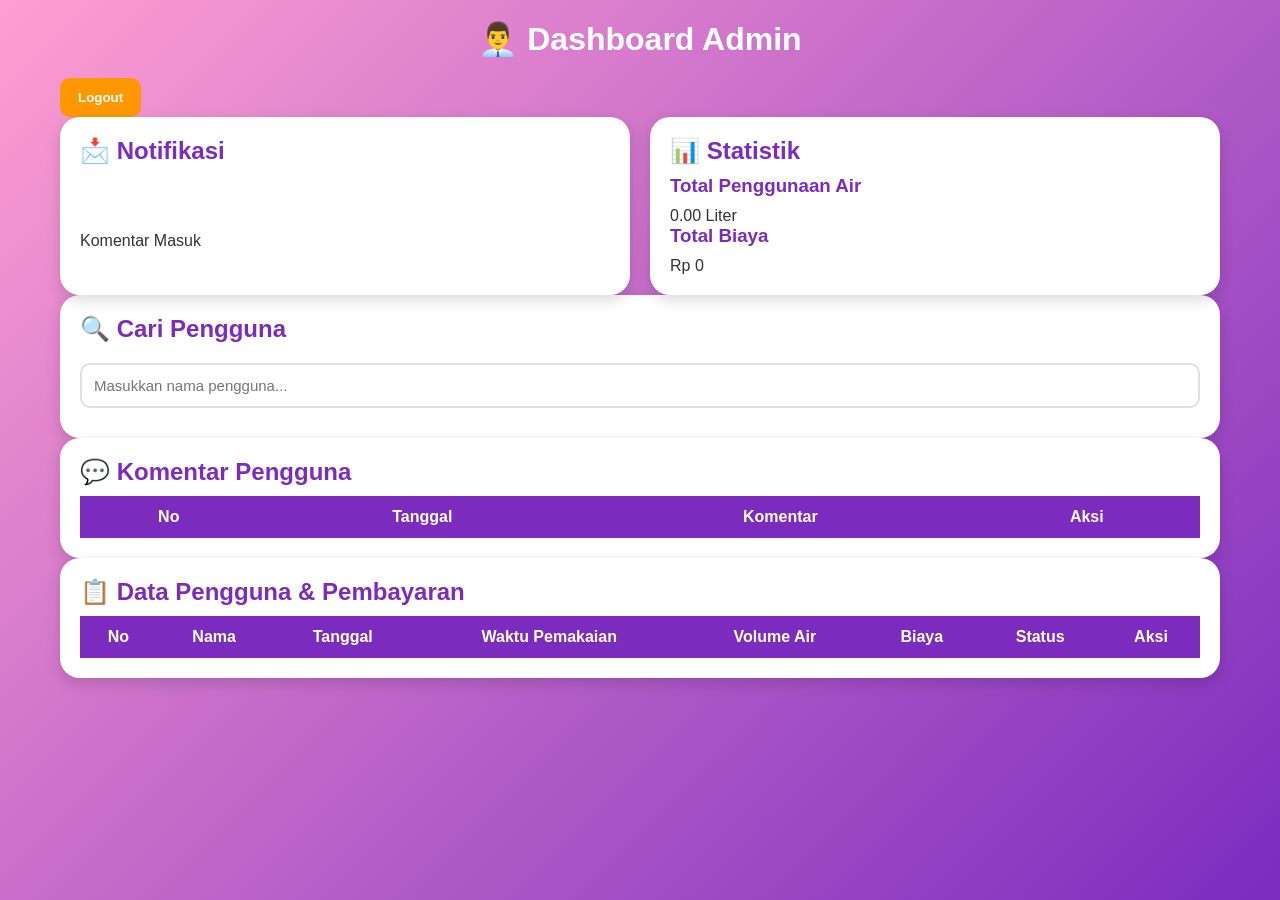
==== admin.html @ 2455399f "Add files via upload" ====
<!DOCTYPE html>
<html lang="id">
<head>
<meta charset="UTF-8">
<meta name="viewport" content="width=device-width, initial-scale=1.0">
<title>Dashboard Admin</title>
<link rel="stylesheet" href="style.css">
</head>
<body>

<div class="container">

<h1>👨‍💼 Dashboard Admin</h1>

<button class="logout" onclick="logout()">
Logout
</button>

<div class="dashboard">

<!-- NOTIFIKASI -->
<div class="card">

<h2>📩 Notifikasi</h2>

<h1 id="jumlahKomentar">0</h1>

<p>Komentar Masuk</p>

</div>

<!-- STATISTIK -->
<div class="card">

<h2>📊 Statistik</h2>

<h3>Total Penggunaan Air</h3>

<p id="totalLiter">0 Liter</p>

<h3>Total Biaya</h3>

<p id="totalBiaya">Rp 0</p>

</div>

</div>

<!-- PENCARIAN -->

<div class="card">

<h2>🔍 Cari Pengguna</h2>

<input
type="text"
id="cariNama"
placeholder="Masukkan nama pengguna..."
onkeyup="cariPengguna()">

</div>

<!-- KOMENTAR -->

<div class="card">

<h2>💬 Komentar Pengguna</h2>

<table>

<thead>

<tr>
<th>No</th>
<th>Tanggal</th>
<th>Komentar</th>
<th>Aksi</th>
</tr>

</thead>

<tbody id="komentarBody">

</tbody>

</table>

</div>

<!-- RIWAYAT PENGGUNA -->

<div class="card">

<h2>📋 Data Pengguna & Pembayaran</h2>

<table>

<thead>

<tr>
<th>No</th>
<th>Nama</th>
<th>Tanggal</th>
<th>Waktu Pemakaian</th>
<th>Volume Air</th>
<th>Biaya</th>
<th>Status</th>
<th>Aksi</th>
</tr>

</thead>

<tbody id="riwayatAdminBody">

</tbody>

</table>

</div>

</div>

<script src="javascript.js"></script>

</body>
</html>
---- style.css ----
/* RESET */
*{
    margin:0;
    padding:0;
    box-sizing:border-box;
}

body{
    font-family:'Segoe UI',sans-serif;
    background:linear-gradient(135deg,#ff9ed2,#7b2cbf);
    min-height:100vh;
    color:#333;
}

/* LOGIN */
.login-body{
    display:flex;
    justify-content:center;
    align-items:center;
    min-height:100vh;
}

.login-container{
    background:white;
    width:380px;
    padding:30px;
    border-radius:20px;
    box-shadow:0 10px 25px rgba(0,0,0,0.2);
    text-align:center;
}

.login-container h1{
    margin-bottom:20px;
    color:#7b2cbf;
}

/* INPUT */
input,
select,
textarea{
    width:100%;
    padding:12px;
    margin:10px 0;
    border:2px solid #e0e0e0;
    border-radius:10px;
    font-size:15px;
    transition:0.3s;
}

input:focus,
select:focus,
textarea:focus{
    border-color:#7b2cbf;
    outline:none;
    box-shadow:0 0 10px rgba(123,44,191,0.3);
}

/* BUTTON */
button{
    border:none;
    padding:12px 18px;
    border-radius:10px;
    cursor:pointer;
    color:white;
    font-weight:bold;
    transition:0.3s;
}

button:hover{
    transform:translateY(-2px);
    opacity:0.9;
}

/* WARNA BUTTON */
.start{
    background:#28a745;
}

.stop{
    background:#dc3545;
}

.save{
    background:#007bff;
}

.delete{
    background:#6c757d;
}

.send{
    background:#17a2b8;
}

.logout{
    background:#ff9800;
}

/* CONTAINER */
.container{
    width:95%;
    max-width:1200px;
    margin:auto;
    padding:20px;
}

/* JUDUL */
h1{
    text-align:center;
    color:white;
    margin-bottom:20px;
}

h2,h3{
    color:#7b2cbf;
    margin-bottom:10px;
}

/* DASHBOARD */
.dashboard{
    display:grid;
    grid-template-columns:repeat(auto-fit,minmax(300px,1fr));
    gap:20px;
}

/* CARD */
.card{
    background:white;
    border-radius:20px;
    padding:20px;
    box-shadow:0 5px 15px rgba(0,0,0,0.15);
    transition:0.3s;
}

.card:hover{
    transform:translateY(-5px);
}

/* STOPWATCH */
#timer{
    font-size:35px;
    font-weight:bold;
    color:#7b2cbf;
    text-align:center;
    margin:15px 0;
}

/* HASIL */
.result-box{
    background:#f4ebff;
    padding:15px;
    border-radius:10px;
    margin-top:10px;
}

/* TABLE */
table{
    width:100%;
    border-collapse:collapse;
    margin-top:10px;
}

table th{
    background:#7b2cbf;
    color:white;
    padding:12px;
}

table td{
    padding:10px;
    border:1px solid #ddd;
}

table tr:nth-child(even){
    background:#f8f8f8;
}

table tr:hover{
    background:#f1e7ff;
}

/* SEARCH */
.search-box{
    margin-bottom:15px;
}

/* KOMENTAR */
textarea{
    resize:none;
    min-height:100px;
}

/* SCROLL TABLE */
.table-container{
    overflow-x:auto;
}

/* RESPONSIVE */
@media(max-width:768px){

    .login-container{
        width:90%;
    }

    .dashboard{
        grid-template-columns:1fr;
    }

    table{
        font-size:13px;
    }

    button{
        width:100%;
        margin-top:5px;
    }
}
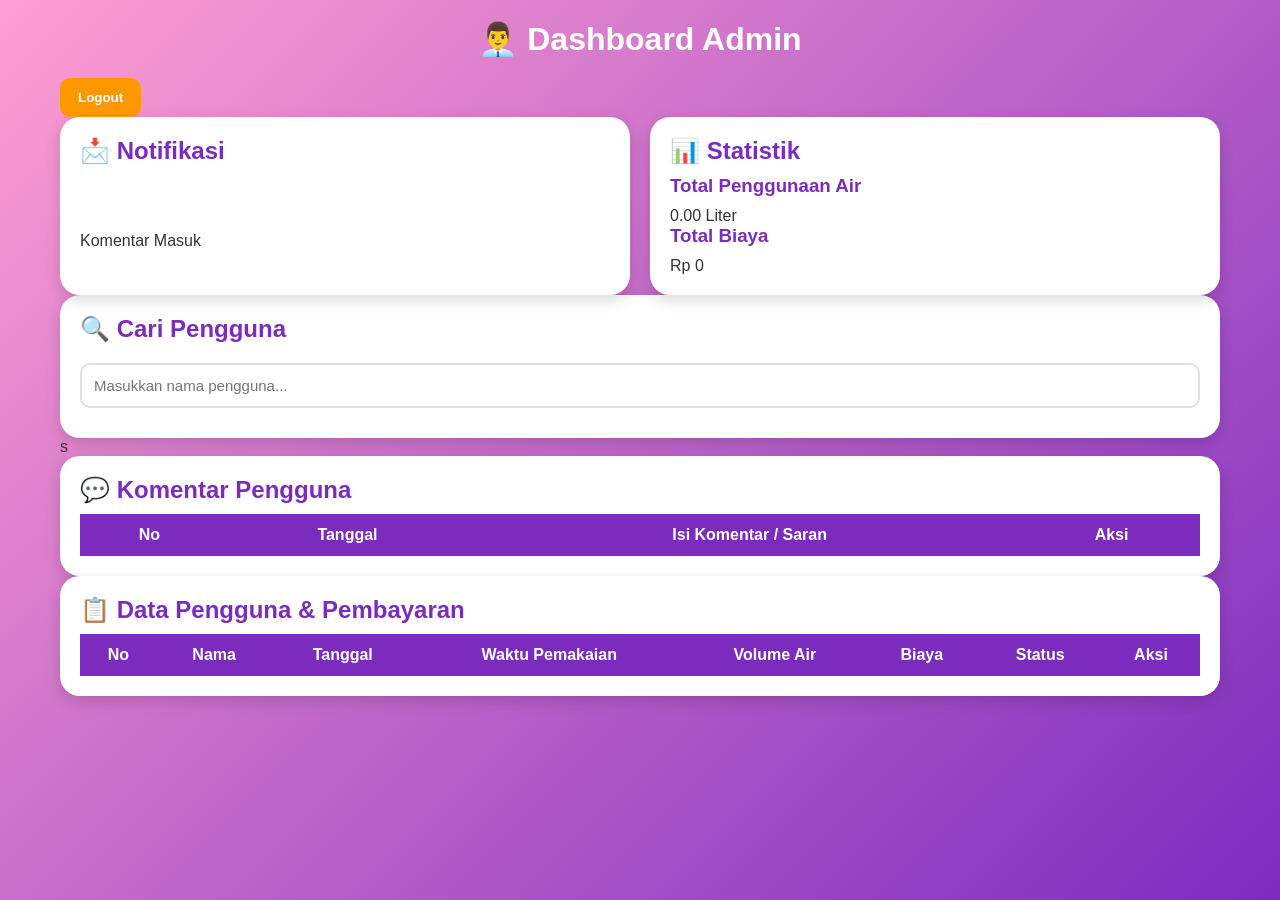
==== commit 540798e2: "Add files via upload" ====
--- a/admin.html
+++ b/admin.html
@@ -1,126 +1,92 @@
 <!DOCTYPE html>
 <html lang="id">
 <head>
-<meta charset="UTF-8">
-<meta name="viewport" content="width=device-width, initial-scale=1.0">
-<title>Dashboard Admin</title>
-<link rel="stylesheet" href="style.css">
+    <meta charset="UTF-8">
+    <meta name="viewport" content="width=device-width, initial-scale=1.0">
+    <title>Dashboard Admin</title>
+    <link rel="stylesheet" href="style.css">
 </head>
 <body>
 
-<div class="container">
+    <div class="container">
 
-<h1>👨‍💼 Dashboard Admin</h1>
+        <h1>👨‍💼 Dashboard Admin</h1>
 
-<button class="logout" onclick="logout()">
-Logout
-</button>
+        <!-- TOMBOL LOGOUT -->
+        <button class="logout" onclick="logout()">
+            Logout
+        </button>
 
-<div class="dashboard">
+        <div class="dashboard">
 
-<!-- NOTIFIKASI -->
-<div class="card">
+            <!-- NOTIFIKASI KOMENTAR -->
+            <div class="card">
+                <h2>📩 Notifikasi</h2>
+                <h1 id="jumlahKomentar">0</h1>
+                <p>Komentar Masuk</p>
+            </div>
 
-<h2>📩 Notifikasi</h2>
+            <!-- STATISTIK -->
+            <div class="card">
+                <h2>📊 Statistik</h2>
+                <h3>Total Penggunaan Air</h3>
+                <p id="totalLiter">0 Liter</p>
+                <h3>Total Biaya</h3>
+                <p id="totalBiaya">Rp 0</p>
+            </div>
 
-<h1 id="jumlahKomentar">0</h1>
+        </div>
 
-<p>Komentar Masuk</p>
+        <!-- PENCARIAN -->
+        <div class="card">
+            <h2>🔍 Cari Pengguna</h2>
+            <input type="text" id="cariNama" placeholder="Masukkan nama pengguna..." onkeyup="cariPengguna()">
+        </div>
 
-</div>
+        <!-- KOMENTAR MASUK -->s
+        <div class="card">
+            <h2>💬 Komentar Pengguna</h2>
+            <table>
+                <thead>
+                    <tr>
+                        <th>No</th>
+                        <th>Tanggal</th>
+                        <th>Isi Komentar / Saran</th>
+                        <th>Aksi</th>
+                    </tr>
+                </thead>
+                <tbody id="komentarBody">
+                    <!-- Data komentar akan dimuat otomatis oleh admin.js -->
+                </tbody>
+            </table>
+        </div>
 
-<!-- STATISTIK -->
-<div class="card">
+        <!-- RIWAYAT PENGGUNA & PEMBAYARAN -->
+        <div class="card">
+            <h2>📋 Data Pengguna & Pembayaran</h2>
+            <table>
+                <thead>
+                    <tr>
+                        <th>No</th>
+                        <th>Nama</th>
+                        <th>Tanggal</th>
+                        <th>Waktu Pemakaian</th>
+                        <th>Volume Air</th>
+                        <th>Biaya</th>
+                        <th>Status</th>
+                        <th>Aksi</th>
+                    </tr>
+                </thead>
+                <tbody id="riwayatAdminBody">
+                    <!-- Data transaksi pengguna akan dimuat otomatis oleh admin.js -->
+                </tbody>
+            </table>
+        </div>
 
-<h2>📊 Statistik</h2>
+    </div>
 
-<h3>Total Penggunaan Air</h3>
-
-<p id="totalLiter">0 Liter</p>
-
-<h3>Total Biaya</h3>
-
-<p id="totalBiaya">Rp 0</p>
-
-</div>
-
-</div>
-
-<!-- PENCARIAN -->
-
-<div class="card">
-
-<h2>🔍 Cari Pengguna</h2>
-
-<input
-type="text"
-id="cariNama"
-placeholder="Masukkan nama pengguna..."
-onkeyup="cariPengguna()">
-
-</div>
-
-<!-- KOMENTAR -->
-
-<div class="card">
-
-<h2>💬 Komentar Pengguna</h2>
-
-<table>
-
-<thead>
-
-<tr>
-<th>No</th>
-<th>Tanggal</th>
-<th>Komentar</th>
-<th>Aksi</th>
-</tr>
-
-</thead>
-
-<tbody id="komentarBody">
-
-</tbody>
-
-</table>
-
-</div>
-
-<!-- RIWAYAT PENGGUNA -->
-
-<div class="card">
-
-<h2>📋 Data Pengguna & Pembayaran</h2>
-
-<table>
-
-<thead>
-
-<tr>
-<th>No</th>
-<th>Nama</th>
-<th>Tanggal</th>
-<th>Waktu Pemakaian</th>
-<th>Volume Air</th>
-<th>Biaya</th>
-<th>Status</th>
-<th>Aksi</th>
-</tr>
-
-</thead>
-
-<tbody id="riwayatAdminBody">
-
-</tbody>
-
-</table>
-
-</div>
-
-</div>
-
-<script src="javascript.js"></script>
+    <!-- HUBUNGKAN KE FILE JAVASCRIPT ADMIN -->
+    <script src="javascript.js"></script>
 
 </body>
-</html>+</html>
--- a/style.css
+++ b/style.css
@@ -73,19 +73,19 @@
 
 /* WARNA BUTTON */
 .start{
-    background:#28a745;
+    background:#7b7dec;
 }
 
 .stop{
-    background:#dc3545;
+    background:#9059e9;
 }
 
 .save{
-    background:#007bff;
+    background:#7fb4ec;
 }
 
 .delete{
-    background:#6c757d;
+    background:#6aa7dc;
 }
 
 .send{
